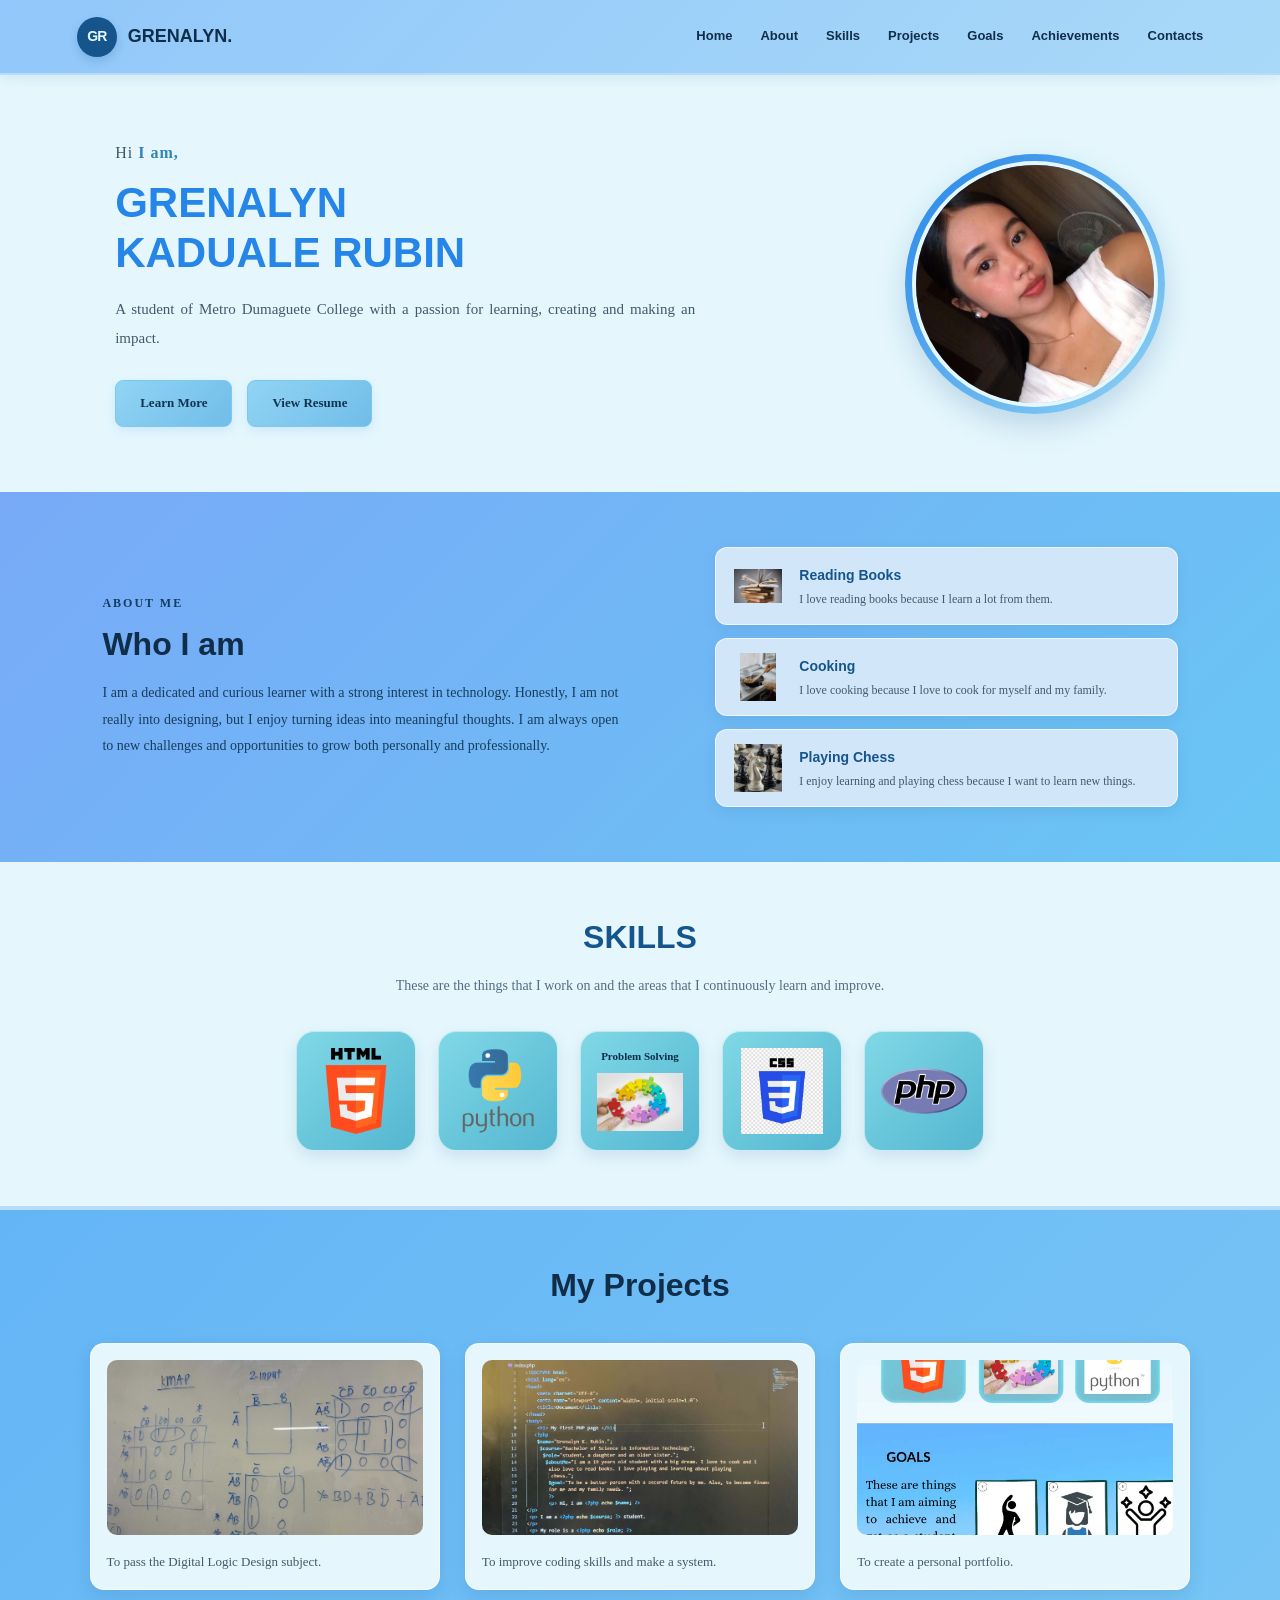
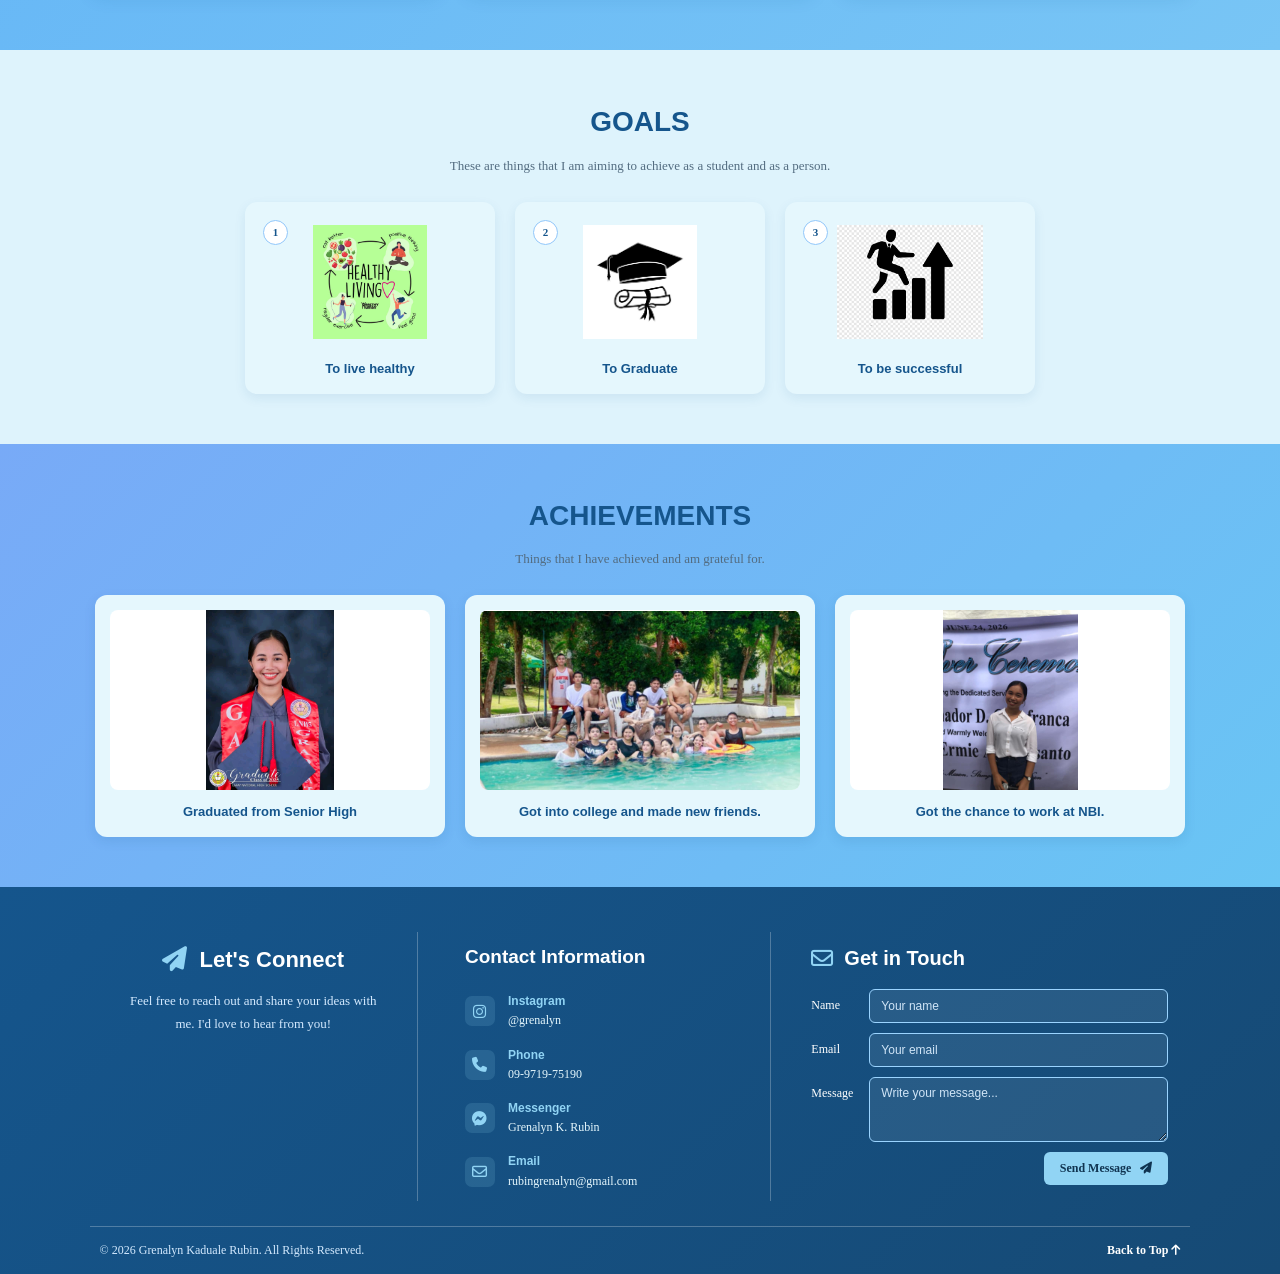
==== index.html @ eaa7376f "Add files via upload" ====
<!DOCTYPE html>
<html lang="en">

<head>
    <meta charset="UTF-8">
    <meta name="viewport" content="width=device-width, initial-scale=1.0">

    <meta name="description" content="Grenalyn Kaduale Rubin's Personal Portfolio">

    <title>Grenalyn Portfolio</title>

   
    <link rel="stylesheet" href="style.css">

  
    <link rel="stylesheet"
    href="https://cdnjs.cloudflare.com/ajax/libs/font-awesome/6.6.0/css/all.min.css">
</head>

<body id="top">

   

    <header>

        <div class="logo">
            <div class="logo-circle">GR</div>
            <h2>GRENALYN.</h2>
        </div>

        <nav>
            <a href="#home">Home</a>
            <a href="#about">About</a>
            <a href="#skills">Skills</a>
            <a href="#projects">Projects</a>
            <a href="#goals">Goals</a>
            <a href="#Achievements">Achievements</a>
            <a href="#contacts">Contacts</a>
        </nav>

    </header>


    

    <section class="home" id="home">

        <div class="home-content">

            <p class="intro">Hi <span>I am,</span></p>

            <h1>
                GRENALYN<br>
                KADUALE RUBIN
            </h1>

            <p class="homedescription">
                A student of Metro Dumaguete College
                with a passion for learning, creating
                and making an impact.
            </p>

            <div class="buttons">
                <a href="#about" class="btn">Learn More</a>
                <a href="resume.html" class="btn">View Resume</a>
            </div>

        </div>

        <div class="home-image">
            <img src="self picture.jpg" alt="Grenalyn's profile picture">
        </div>

    </section>


   

    <section class="about-section" id="about">

        <div class="about-content">

            <p class="subtitle">ABOUT ME</p>

            <h2>Who I am</h2>

            <p class="description">
                I am a dedicated and curious learner with a
                strong interest in technology. Honestly, I am
                not really into designing, but I enjoy turning
                ideas into meaningful thoughts. I am always
                open to new challenges and opportunities to
                grow both personally and professionally.
            </p>

        </div>

        <div class="hobbies-section">

            <div class="hobby-card">

                <div class="hobby-icon">
                    <img src="readingbooks.jpg" alt="Reading books">
                </div>

                <div class="hobby-content">
                    <h3>Reading Books</h3>
                    <p>I love reading books because I learn a lot from them.</p>
                </div>

            </div>

            <div class="hobby-card">

                <div class="hobby-icon">
                    <img src="cooking.png" alt="Cooking">
                </div>

                <div class="hobby-content">
                    <h3>Cooking</h3>
                    <p>I love cooking because I love to cook for myself and my family.</p>
                </div>

            </div>

            <div class="hobby-card">

                <div class="hobby-icon">
                    <img src="chess.jpg" alt="Playing chess">
                </div>

                <div class="hobby-content">
                    <h3>Playing Chess</h3>
                    <p>I enjoy learning and playing chess because I want to learn new things.</p>
                </div>

            </div>

        </div>

    </section>


    

    <section class="skills-section" id="skills">

        <h2>SKILLS</h2>

        <p class="skills-description">
            These are the things that I work on and the areas
            that I continuously learn and improve.
        </p>

        <div class="skills-container">

            <div class="skill-card">
                <img src="html.png" alt="HTML5">
            </div>

            <div class="skill-card">
                <img src="PYTHON.webp" alt="Python">
            </div>

            <div class="skill-card problem-solving">
                <h3>Problem Solving</h3>
                <img src="Problem Solving.jpg" alt="Problem solving">
            </div>

            <div class="skill-card">
                <img src="CSS.jpg" alt="CSS">
            </div>

            <div class="skill-card">
                <img src="php.png" alt="PHP">
            </div>

        </div>

    </section>



    <section class="projects-section" id="projects">

        <h2 class="projects-title">My Projects</h2>

        <div class="projects-container">

            <div class="project-card">
                <img src="digitallogic.jpg" alt="Digital Logic Design">
                <p>To pass the Digital Logic Design subject.</p>
            </div>

            <div class="project-card">
                <img src="dbms_project.jpg" alt="Database Management System project">
                <p>To improve coding skills and make a system.</p>
            </div>

            <div class="project-card">
                <img src="portfolioProject.jpg" alt="Portfolio project">
                <p>To create a personal portfolio.</p>
            </div>

        </div>

    </section>


  
<!-- GOALS SECTION -->
<section class="goals" id="goals">

    <div class="goals-section">

        <h2>GOALS</h2>

        <p class="section-description">
            These are things that I am aiming to
            achieve as a student and as a person.
        </p>

        <div class="goals-container">

            <div class="goal-item">
                <div class="goal-card">
                    <span class="number">1</span>
                    <img src="healthy_2.jpg" alt="Healthy living">
                </div>
                <h3>To live healthy</h3>
            </div>

            <div class="goal-item">
                <div class="goal-card">
                    <span class="number">2</span>
                    <img src="graduation_2.jpg" alt="Graduation">
                </div>
                <h3>To Graduate</h3>
            </div>

            <div class="goal-item">
                <div class="goal-card">
                    <span class="number">3</span>
                    <img src="success_2.png" alt="Success">
                </div>
                <h3>To be successful</h3>
            </div>

        </div>

    </div>

</section>


<!-- ACHIEVEMENTS SECTION -->
<section class="achievements" id="achievements">

    <div class="achievements-section">

        <h2>ACHIEVEMENTS</h2>

        <p class="section-description">
            Things that I have achieved and am grateful for.
        </p>

        <div class="achievements-container">

            <div class="achievement-item">
                <img src="graduation pic.jpg" alt="Senior high graduation">
                <h3>Graduated from Senior High</h3>
            </div>

            <div class="achievement-item">
                <img src="college friends.jpg" alt="College friends">
                <h3>Got into college and made new friends.</h3>
            </div>

            <div class="achievement-item">
                <img src="nbi picture.jpg" alt="NBI work opportunity">
                <h3>Got the chance to work at NBI.</h3>
            </div>

        </div>

    </div>

</section>

</section>



    <footer class="contact-footer" id="contacts">

        <div class="footer-container">


            <!-- CONNECT COLUMN -->

            <div class="footer-column connect">

                <div class="connect-title">
                    <i class="fa-solid fa-paper-plane"></i>
                    <h2>Let's Connect</h2>
                </div>

                <p>
                    Feel free to reach out and share your ideas
                    with me. I'd love to hear from you!
                </p>

            </div>


            <!-- CONTACT INFORMATION -->

            <div class="footer-column contact-info">

                <h3>Contact Information</h3>

                <div class="info-item">
                    <i class="fa-brands fa-instagram"></i>

                    <div>
                        <span>Instagram</span>
                        <p>@grenalyn</p>
                    </div>
                </div>

                <div class="info-item">
                    <i class="fa-solid fa-phone"></i>

                    <div>
                        <span>Phone</span>
                        <p>09-9719-75190</p>
                    </div>
                </div>

                <div class="info-item">
                    <i class="fa-brands fa-facebook-messenger"></i>

                    <div>
                        <span>Messenger</span>
                        <p>Grenalyn K. Rubin</p>
                    </div>
                </div>

                <div class="info-item">
                    <i class="fa-regular fa-envelope"></i>

                    <div>
                        <span>Email</span>
                        <p>rubingrenalyn@gmail.com</p>
                    </div>
                </div>

            </div>


            <!-- GET IN TOUCH -->

            <div class="footer-column get-in-touch">

                <div class="form-title">
                    <i class="fa-regular fa-envelope"></i>
                    <h2>Get in Touch</h2>
                </div>

                <form action="#" method="POST">

                    <div class="form-group">
                        <label for="name">Name</label>

                        <input
                            type="text"
                            id="name"
                            name="name"
                            placeholder="Your name"
                            required
                        >
                    </div>

                    <div class="form-group">
                        <label for="email">Email</label>

                        <input
                            type="email"
                            id="email"
                            name="email"
                            placeholder="Your email"
                            required
                        >
                    </div>

                    <div class="form-group">
                        <label for="message">Message</label>

                        <textarea
                            id="message"
                            name="message"
                            placeholder="Write your message..."
                            required
                        ></textarea>
                    </div>

                    <button type="submit" class="send-button">
                        Send Message
                        <i class="fa-solid fa-paper-plane"></i>
                    </button>

                </form>

            </div>

        </div>


        <!-- FOOTER BOTTOM -->

        <div class="footer-bottom">

            <p>
                © 2026 Grenalyn Kaduale Rubin. All Rights Reserved.
            </p>

            <a href="#top">
                Back to Top
                <i class="fa-solid fa-arrow-up"></i>
            </a>

        </div>

    </footer>

</body>
</html>
---- style.css ----
/* ==============================
   GENERAL SETTINGS
============================== */
* {
    margin: 0;
    padding: 0;
    box-sizing: border-box;
}

html {
    scroll-behavior: smooth;
    scroll-padding-top: 20px;
}

body {
    background-color: #e5f7fd;
    color: #102334;
    font-family: Georgia, "Times New Roman", serif;
    line-height: 1.6;
    overflow-x: hidden;
}

img {
    max-width: 100%;
    display: block;
}

a {
    transition: all 0.3s ease;
    text-decoration: none;
}

button,
input,
textarea {
    font-family: inherit;
}

/* ==============================
   HEADER / NAVIGATION
============================== */
header {
    width: 100%;
    min-height: 75px;
    background: linear-gradient(135deg, #91c7fa, #a9d9f8);
    border-bottom: 2px solid #b6dcfa;
    display: flex;
    align-items: center;
    justify-content: space-between;
    padding: 12px 6%;
    gap: 25px;
    box-shadow: 0 3px 12px rgba(21, 85, 140, 0.10);
    position: relative;
    z-index: 100;
}

.logo {
    display: flex;
    align-items: center;
    gap: 11px;
    flex-shrink: 0;
}

.logo-circle {
    width: 40px;
    height: 40px;
    background-color: #15558c;
    color: #e5f7fd;
    border-radius: 50%;
    display: flex;
    align-items: center;
    justify-content: center;
    font-family: "Arial Black", Impact, sans-serif;
    font-size: 14px;
    font-weight: 900;
    letter-spacing: -1px;
    box-shadow: 0 4px 10px rgba(21, 85, 140, 0.2);
}

.logo h2 {
    font-family: Arial, sans-serif;
    font-size: 18px;
    font-weight: 800;
    white-space: nowrap;
    color: #102d49;
}

nav {
    display: flex;
    align-items: center;
    justify-content: flex-end;
    gap: 28px;
}

nav a {
    color: #102d49;
    font-family: Arial, sans-serif;
    font-size: 13px;
    font-weight: bold;
    position: relative;
    padding: 7px 0;
}

nav a::after {
    content: "";
    position: absolute;
    left: 0;
    bottom: 0;
    width: 0;
    height: 2px;
    background-color: #15558c;
    transition: width 0.3s ease;
}

nav a:hover::after {
    width: 100%;
}

nav a:hover {
    color: #15558c;
}

/* ==============================
   HOME SECTION
============================== */
.home {
    width: 100%;
    min-height: 410px;
    background-color: #e5f7fd;
    display: flex;
    align-items: center;
    justify-content: space-between;
    gap: 60px;
    padding: 65px 9%;
}

.home-content {
    flex: 1;
    min-width: 0;
    max-width: 650px;
}

.intro {
    font-size: 16px;
    margin-bottom: 12px;
    color: #40576a;
    letter-spacing: 1px;
}

.intro span {
    color: #3483b8;
    font-weight: bold;
}

.home-content h1 {
    color: #2585e8;
    font-family: Arial, sans-serif;
    font-size: 42px;
    font-weight: 900;
    line-height: 1.2;
    margin-bottom: 17px;
    text-align: left;
}

.homedescription {
    font-size: 15px;
    line-height: 1.9;
    text-align: justify;
    color: #43596c;
    max-width: 580px;
    margin-top: 10px;
}

.buttons {
    display: flex;
    align-items: center;
    gap: 15px;
    margin-top: 28px;
}

.btn {
    display: inline-block;
    background: linear-gradient(135deg, #91d4f4, #70bde9);
    color: #103451;
    padding: 12px 24px;
    border-radius: 8px;
    font-size: 13px;
    font-weight: bold;
    border: 1px solid #80c7ef;
    box-shadow: 0 4px 12px rgba(37, 133, 232, 0.12);
}

.btn:hover {
    background: #15558c;
    color: white;
    transform: translateY(-3px);
    box-shadow: 0 7px 15px rgba(21, 85, 140, 0.2);
}

.home-image {
    width: 260px;
    height: 260px;
    flex-shrink: 0;
    margin: 0;
    padding: 7px;
    border-radius: 50%;
    background: linear-gradient(135deg, #2585e8, #91d4f4);
    box-shadow: 0 12px 30px rgba(21, 85, 140, 0.2);
    transition: transform 0.4s ease;
}

.home-image:hover {
    transform: translateY(-6px);
}

.home-image img {
    width: 100%;
    height: 100%;
    object-fit: cover;
    border-radius: 50%;
    border: 4px solid #e5f7fd;
}

/* ==============================
   ABOUT SECTION
============================== */
.about-section {
    width: 100%;
    min-height: 310px;
    background: linear-gradient(135deg, #78aaf7, #69c5f4);
    display: flex;
    align-items: center;
    justify-content: space-between;
    gap: 55px;
    padding: 55px 8%;
}

.about-content {
    width: 48%;
    max-width: 600px;
}

.subtitle {
    font-size: 12px;
    font-weight: bold;
    letter-spacing: 2px;
    color: #123c63;
    margin-bottom: 10px;
    text-transform: uppercase;
}

.about-content h2 {
    font-family: Arial, sans-serif;
    font-size: 32px;
    color: #102d49;
    margin-bottom: 15px;
    line-height: 1.3;
}

.description {
    font-size: 14px;
    line-height: 1.9;
    text-align: justify;
    color: #163d5c;
}

.hobbies-section {
    width: 43%;
    display: flex;
    flex-direction: column;
    gap: 13px;
}

.hobby-card {
    width: 100%;
    min-height: 78px;
    background-color: #d2e6fa;
    display: flex;
    align-items: center;
    gap: 17px;
    padding: 13px 18px;
    border-radius: 12px;
    border: 1px solid rgba(255,255,255,0.65);
    box-shadow: 0 5px 14px rgba(21, 85, 140, 0.10);
    transition: all 0.3s ease;
}

.hobby-card:hover {
    transform: translateX(6px);
    background-color: #e5f7fd;
    box-shadow: 0 8px 18px rgba(21, 85, 140, 0.15);
}

.hobby-icon {
    width: 48px;
    height: 48px;
    flex-shrink: 0;
    display: flex;
    align-items: center;
    justify-content: center;
}

.hobby-icon img {
    width: 100%;
    height: 100%;
    object-fit: contain;
}

.hobby-content {
    flex: 1;
    min-width: 0;
    text-align: left;
}

.hobby-content h3 {
    font-family: Arial, sans-serif;
    font-size: 14px;
    color: #15558c;
    margin-bottom: 3px;
}

.hobby-content p {
    font-size: 12px;
    line-height: 1.5;
    color: #43596c;
}

/* ==============================
   SKILLS SECTION
============================== */
.skills-section {
    width: 100%;
    min-height: 260px;
    padding: 50px 7% 55px;
    text-align: center;
    background-color: #e5f7fd;
    border-bottom: 4px solid #b6dcfa;
}

.skills-section h2 {
    font-family: Arial, sans-serif;
    font-size: 32px;
    color: #15558c;
    margin-bottom: 10px;
}

.skills-description {
    max-width: 600px;
    margin: 0 auto;
    font-size: 14px;
    line-height: 1.8;
    color: #536c80;
}

.skills-container {
    width: 100%;
    display: flex;
    justify-content: center;
    align-items: center;
    gap: 22px;
    margin-top: 32px;
    flex-wrap: wrap;
}

.skill-card {
    width: 120px;
    height: 120px;
    padding: 16px;
    border-radius: 18px;
    background: linear-gradient(135deg, #80d8e6, #53b6d0);
    display: flex;
    justify-content: center;
    align-items: center;
    overflow: hidden;
    box-shadow: 0 6px 15px rgba(21, 85, 140, 0.13);
    border: 1px solid rgba(255,255,255,0.6);
    transition: all 0.3s ease;
}

.skill-card:hover {
    transform: translateY(-8px);
    box-shadow: 0 12px 20px rgba(21, 85, 140, 0.2);
}

.skill-card img {
    width: 100%;
    height: 100%;
    object-fit: contain;
}

/* PROBLEM-SOLVING LOGO */
.problem-solving {
    flex-direction: column;
    gap: 5px;
}

.problem-solving h3 {
    font-size: 11px;
    font-weight: bold;
    white-space: nowrap;
    color: #102d49;
}

.problem-solving img {
    width: 100%;
    height: 70px;
    object-fit: contain;
}

/* ==============================
   PROJECTS SECTION
============================== */
.projects-section {
    width: 100%;
    min-height: 300px;
    background: linear-gradient(135deg, #64b5f6, #78c5f5);
    padding: 50px 7% 60px;
    text-align: center;
}

.projects-title {
    font-family: Arial, sans-serif;
    font-size: 32px;
    color: #102d49;
    margin-bottom: 32px;
}

.projects-container {
    width: 100%;
    max-width: 1200px;
    margin: 0 auto;
    display: flex;
    align-items: stretch;
    justify-content: center;
    gap: 25px;
}

.project-card {
    flex: 1;
    min-width: 0;
    max-width: 360px;
    text-align: left;
    background: #e5f7fd;
    padding: 16px;
    border-radius: 14px;
    border: 1px solid rgba(255,255,255,0.7);
    box-shadow: 0 7px 18px rgba(21, 85, 140, 0.14);
    transition: all 0.3s ease;
}

.project-card:hover {
    transform: translateY(-7px);
    box-shadow: 0 12px 25px rgba(21, 85, 140, 0.22);
}

.project-card img {
    width: 100%;
    height: 175px;
    object-fit: cover;
    border-radius: 10px;
    margin-bottom: 15px;
}

.project-card h3 {
    font-family: Arial, sans-serif;
    font-size: 17px;
    color: #15558c;
    line-height: 1.4;
}

.project-card p {
    font-size: 13px;
    line-height: 1.8;
    color: #43596c;
    margin-top: 8px;
}


/* ==============================
   GOALS SECTION
============================== */

.goals {
    width: 100%;
    min-height: 300px;
    background-color: #def3fc;
    padding: 50px 7%;
    text-align: center;
}

.goals-section {
    width: 100%;
    max-width: 1200px;
    margin: auto;
}

.goals-section h2,
.achievements-section h2 {
    font-family: Arial, sans-serif;
    font-size: 28px;
    color: #15558c;
    margin-bottom: 10px;
}

.section-description {
    font-size: 13px;
    line-height: 1.7;
    color: #536c80;
    margin-bottom: 22px;
}

.goals-container {
    display: flex;
    justify-content: center;
    align-items: stretch;
    gap: 20px;
    margin-top: 25px;
}

.goal-item {
    flex: 1;
    max-width: 250px;
    min-width: 0;
    text-align: center;
    background-color: #e5f7fd;
    padding: 15px;
    border-radius: 12px;
    box-shadow: 0 4px 12px rgba(21, 85, 140, 0.09);
    transition: all 0.3s ease;
}

.goal-item:hover {
    transform: translateY(-5px);
}

.goal-card {
    width: 100%;
    height: 130px;
    position: relative;
    display: flex;
    justify-content: center;
    align-items: center;
    overflow: hidden;
}

.goal-card img {
    width: 100%;
    height: 100%;
    object-fit: contain;
    padding: 8px;
}

.number {
    position: absolute;
    top: 3px;
    left: 3px;
    width: 25px;
    height: 25px;
    border: 1px solid #91c7fa;
    border-radius: 50%;
    background-color: white;
    color: #15558c;
    display: flex;
    justify-content: center;
    align-items: center;
    font-size: 11px;
    font-weight: bold;
    z-index: 2;
}

.goal-item h3 {
    font-family: Arial, sans-serif;
    font-size: 13px;
    line-height: 1.5;
    color: #15558c;
    margin-top: 12px;
}


/* ==============================
   ACHIEVEMENTS SECTION
============================== */

.achievements {
    width: 100%;
    min-height: 300px;
    background: linear-gradient(135deg, #78aaf7, #69c5f4);
    padding: 50px 7%;
    text-align: center;
}

.achievements-section {
    width: 100%;
    max-width: 1200px;
    margin: auto;
}

.achievements-container {
    width: 100%;
    display: flex;
    justify-content: center;
    align-items: stretch;
    gap: 20px;
    margin-top: 25px;
}

.achievement-item {
    flex: 1;
    max-width: 350px;
    min-width: 0;
    text-align: center;
    background-color: #e5f7fd;
    padding: 15px;
    border-radius: 12px;
    box-shadow: 0 4px 12px rgba(21, 85, 140, 0.12);
    overflow: hidden;
}


.achievement-item:hover {
    transform: translateY(-5px);
    box-shadow: 0 8px 18px rgba(21, 85, 140, 0.18);
}

.achievement-item img {
    width: 100%;
    height: 180px;
    object-fit: contain;
    object-position: center;
    display: block;
    border-radius: 8px;
    background-color: white;
}

.achievement-item h3 {
    font-family: Arial, sans-serif;
    font-size: 13px;
    line-height: 1.5;
    color: #15558c;
    margin-top: 12px;
}


.contact-footer {
    width: 100%;
    background: linear-gradient(135deg, #15558c, #164a75);
    color: white;
    padding: 35px 7% 0;
    scroll-margin-top: 20px;
}

.footer-container {
    width: 100%;
    max-width: 1250px;
    margin: auto;
    display: grid;
    grid-template-columns: 1fr 1fr 1.2fr;
    gap: 25px;
    align-items: stretch;
    padding: 10px 0 25px;
}

.footer-column {
    min-width: 0;
    padding: 10px 22px;
}



.connect {
    text-align: center;
    border-right: 1px solid rgba(255,255,255,0.25);
}

.connect-title {
    display: flex;
    align-items: center;
    justify-content: center;
    gap: 12px;
    margin-bottom: 12px;
}

.connect-title i {
    font-size: 25px;
    color: #91d4f4;
}

.connect-title h2 {
    font-family: Arial, sans-serif;
    font-size: 22px;
}

.connect p {
    max-width: 260px;
    margin: 0 auto 20px;
    font-size: 13px;
    line-height: 1.8;
    color: #d4eaff;
}

.social-icons {
    display: flex;
    justify-content: center;
    gap: 13px;
}

.social-icons a {
    width: 38px;
    height: 38px;
    display: flex;
    align-items: center;
    justify-content: center;
    background: rgba(255,255,255,0.12);
    border: 1px solid rgba(255,255,255,0.25);
    border-radius: 50%;
    color: white;
    font-size: 17px;
    transition: 0.3s ease;
}

.social-icons a:hover {
    background: #91d4f4;
    color: #15558c;
    transform: translateY(-5px);
}



.contact-info {
    border-right: 1px solid rgba(255,255,255,0.25);
    display: flex;
    flex-direction: column;
    justify-content: center;
    gap: 15px;
}

.contact-info h3 {
    font-family: Arial, sans-serif;
    font-size: 19px;
    margin-bottom: 5px;
}

.info-item {
    display: flex;
    align-items: center;
    gap: 13px;
}

.info-item > i {
    width: 30px;
    height: 30px;
    flex-shrink: 0;
    display: flex;
    align-items: center;
    justify-content: center;
    background: rgba(145,212,244,0.15);
    border-radius: 7px;
    color: #91d4f4;
    font-size: 15px;
}

.info-item span {
    display: block;
    font-family: Arial, sans-serif;
    font-size: 12px;
    font-weight: bold;
    color: #91d4f4;
}

.info-item p {
    font-size: 12px;
    color: #e5f7fd;
    overflow-wrap: anywhere;
}

/* GET IN TOUCH FORM */

.get-in-touch {
    padding-left: 15px;
}

.form-title {
    display: flex;
    align-items: center;
    gap: 11px;
    margin-bottom: 15px;
}

.form-title i {
    font-size: 22px;
    color: #91d4f4;
}

.form-title h2 {
    font-family: Arial, sans-serif;
    font-size: 20px;
}

.form-group {
    display: flex;
    align-items: flex-start;
    gap: 10px;
    margin-bottom: 10px;
}

.form-group label {
    width: 48px;
    flex-shrink: 0;
    padding-top: 7px;
    font-size: 12px;
}

.form-group input,
.form-group textarea {
    flex: 1;
    min-width: 0;
    width: 100%;
    padding: 8px 11px;
    border: 1px solid #9bd4ff;
    border-radius: 6px;
    outline: none;
    background: rgba(255,255,255,0.08);
    color: white;
    font-family: Arial, sans-serif;
    font-size: 12px;
    transition: 0.3s ease;
}

.form-group input {
    height: 34px;
}

.form-group textarea {
    height: 65px;
    resize: vertical;
}

.form-group input::placeholder,
.form-group textarea::placeholder {
    color: #d0e5f7;
}

.form-group input:focus,
.form-group textarea:focus {
    border-color: white;
    background: rgba(255,255,255,0.15);
    box-shadow: 0 0 0 3px rgba(145,212,244,0.15);
}

/* SEND BUTTON */

.send-button {
    display: block;
    margin-left: auto;
    padding: 9px 16px;
    border: none;
    border-radius: 6px;
    background: #91d4f4;
    color: #103451;
    font-size: 12px;
    font-weight: bold;
    cursor: pointer;
    transition: 0.3s ease;
}

.send-button i {
    margin-left: 6px;
}

.send-button:hover {
    background: #e5f7fd;
    transform: translateY(-3px);
    box-shadow: 0 5px 12px rgba(0,0,0,0.15);
}



.footer-bottom {
    max-width: 1250px;
    margin: auto;
    padding: 14px 10px;
    border-top: 1px solid rgba(255,255,255,0.25);
    display: flex;
    align-items: center;
    justify-content: space-between;
    gap: 15px;
}

.footer-bottom p {
    color: #d4eaff;
    font-size: 12px;
}

.footer-bottom a {
    color: white;
    font-size: 12px;
    font-weight: bold;
}

.footer-bottom a:hover {
    color: #91d4f4;
}

#contacts {
    scroll-margin-top: 20px;
}

html {
    scroll-behavior: smooth;
}
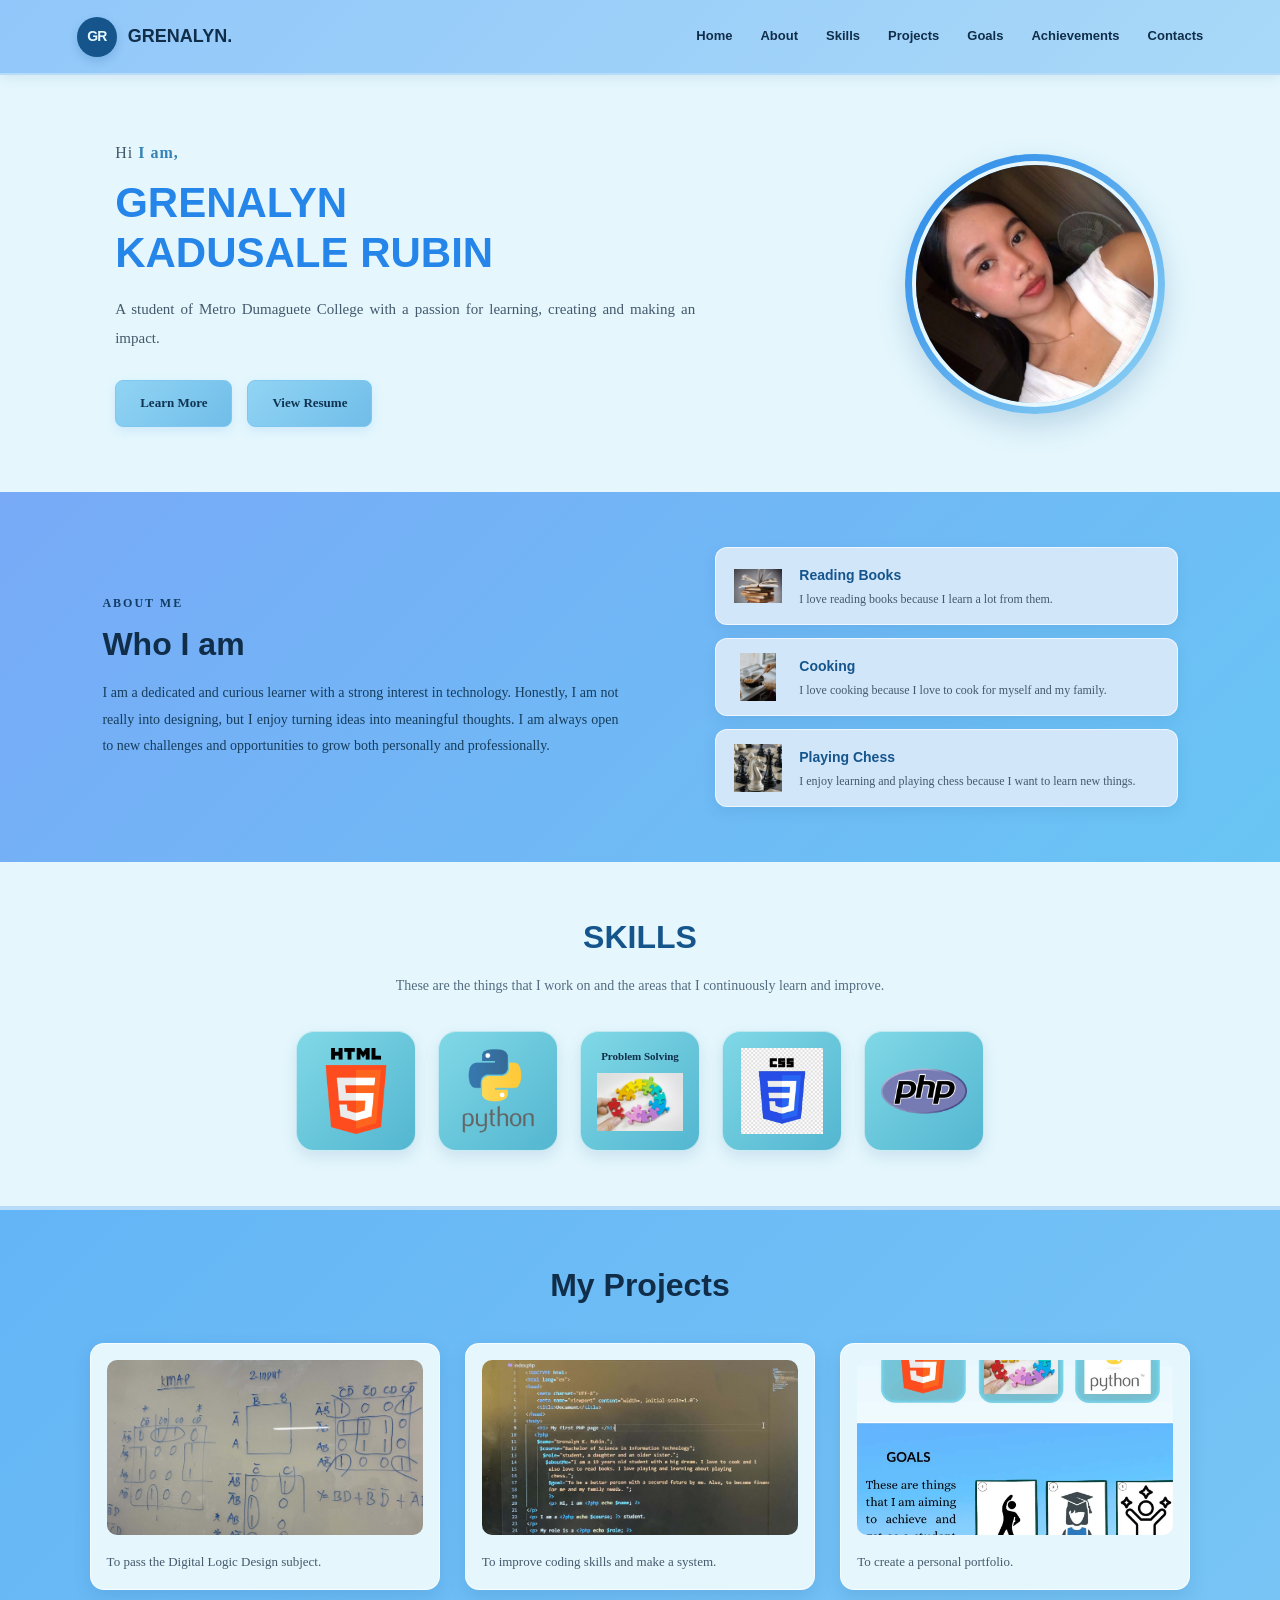
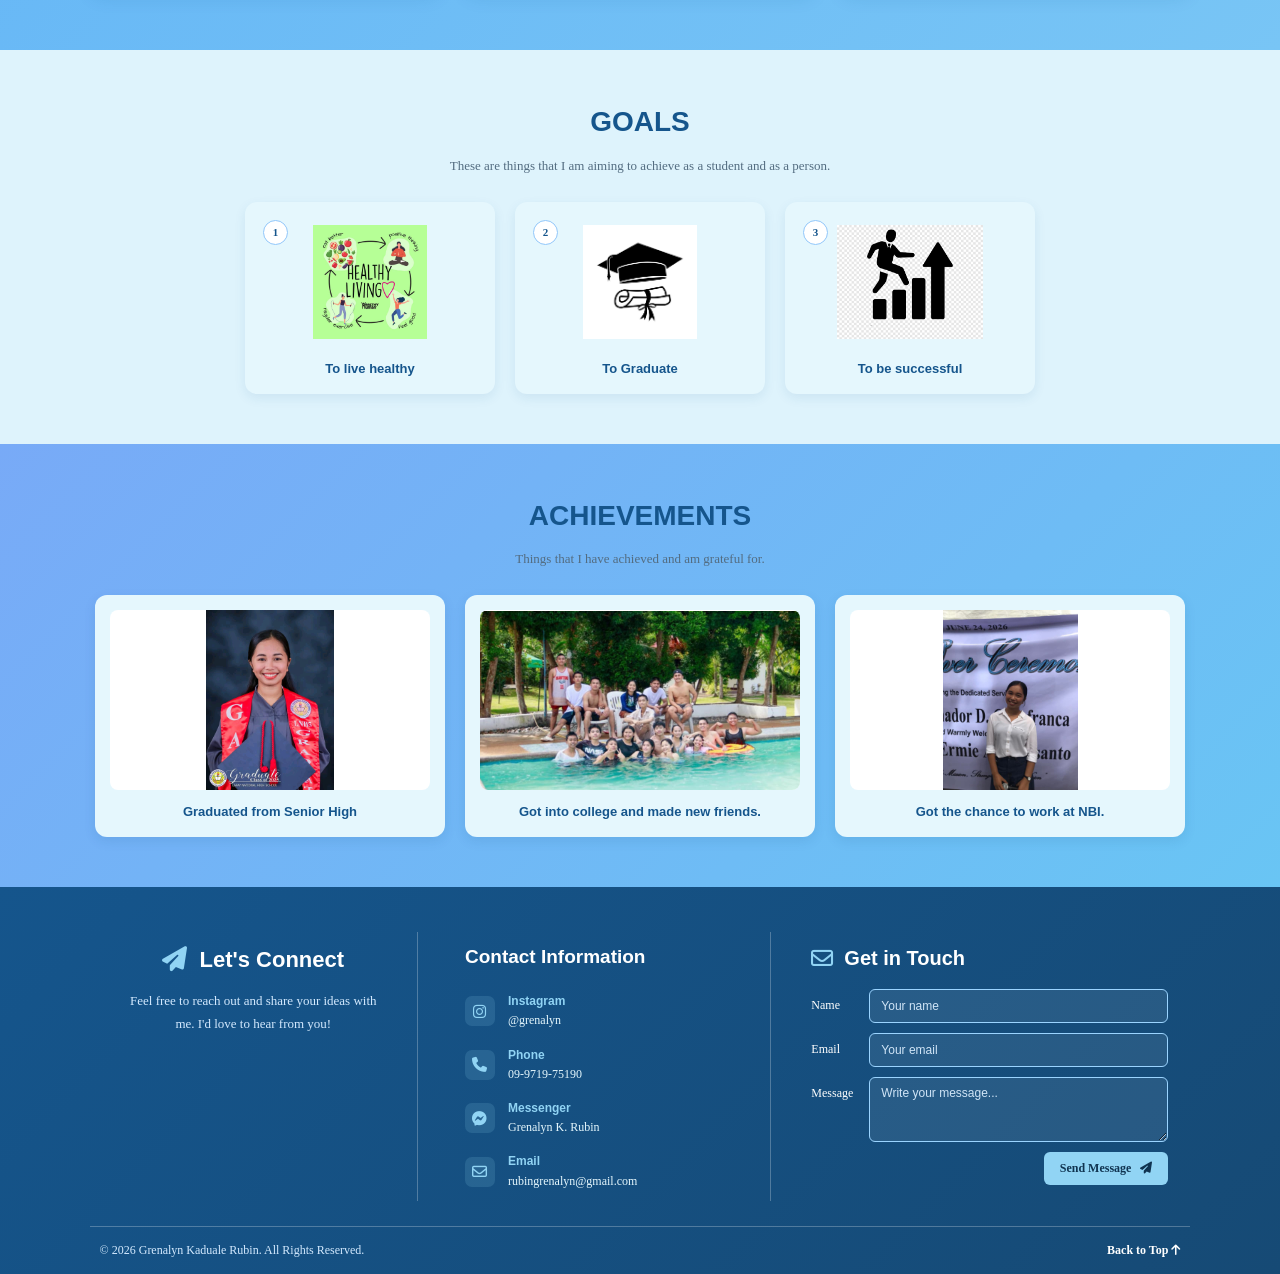
==== commit 590f0beb: "Update Portfolio" ====
--- a/index.html
+++ b/index.html
@@ -52,7 +52,7 @@
 
             <h1>
                 GRENALYN<br>
-                KADUALE RUBIN
+                KADUSALE RUBIN
             </h1>
 
             <p class="homedescription">
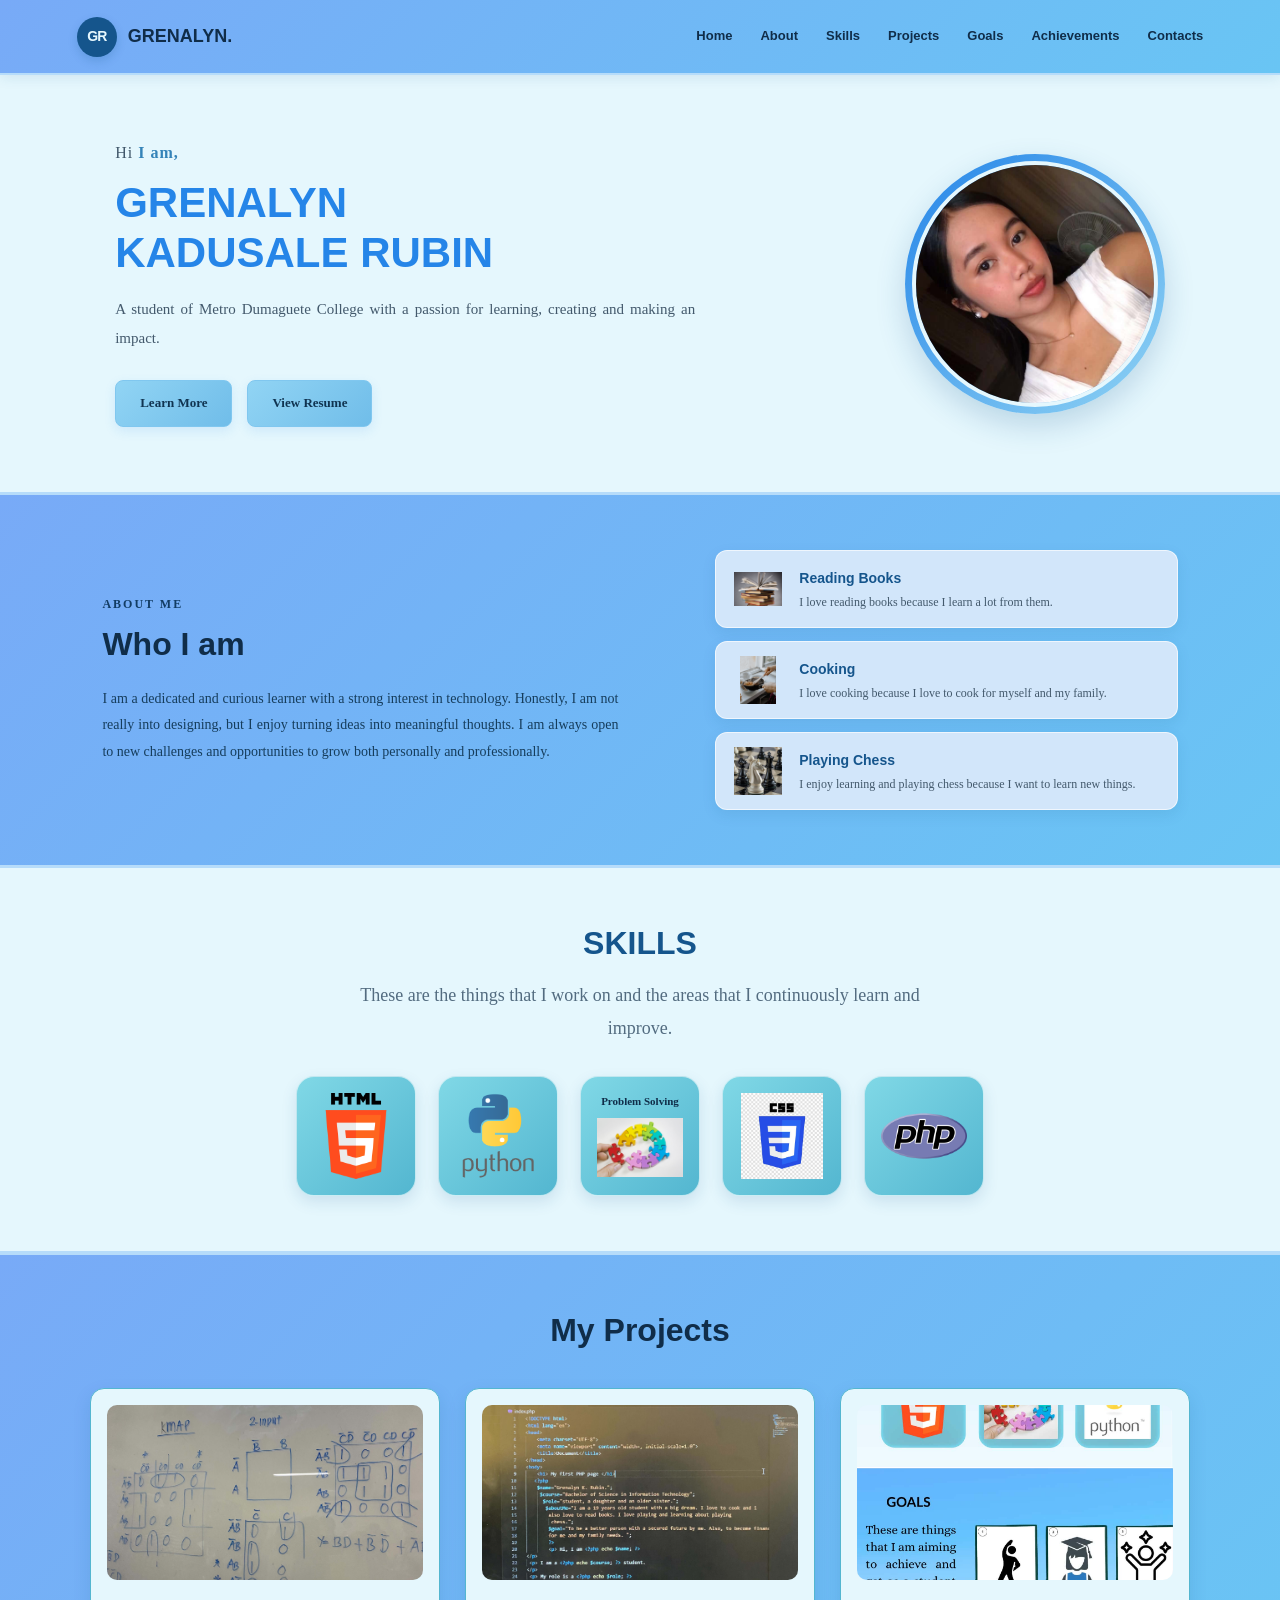
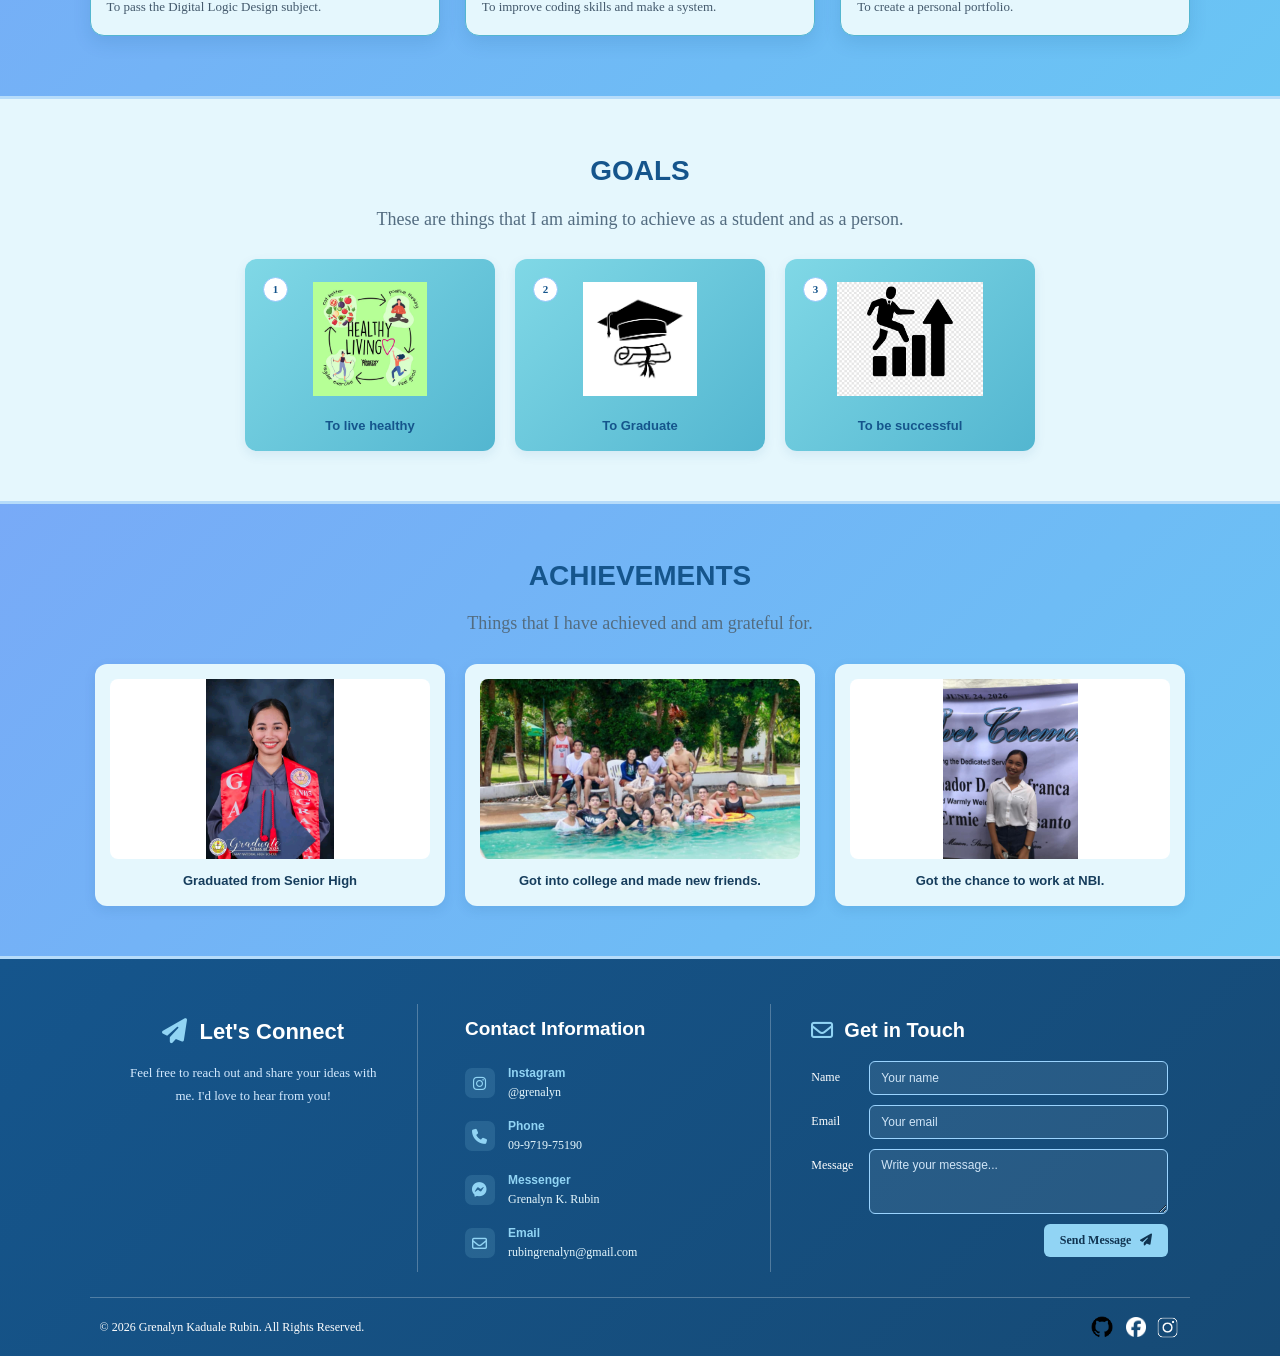
==== commit f315386b: "UPDATE CODE ON HTML AND CSS" ====
--- a/index.html
+++ b/index.html
@@ -35,7 +35,7 @@
             <a href="#skills">Skills</a>
             <a href="#projects">Projects</a>
             <a href="#goals">Goals</a>
-            <a href="#Achievements">Achievements</a>
+            <a href="#achievements">Achievements</a>
             <a href="#contacts">Contacts</a>
         </nav>
 
@@ -209,7 +209,7 @@
 
 
   
-<!-- GOALS SECTION -->
+
 <section class="goals" id="goals">
 
     <div class="goals-section">
@@ -254,7 +254,6 @@
 </section>
 
 
-<!-- ACHIEVEMENTS SECTION -->
 <section class="achievements" id="achievements">
 
     <div class="achievements-section">
@@ -297,7 +296,7 @@
         <div class="footer-container">
 
 
-            <!-- CONNECT COLUMN -->
+         
 
             <div class="footer-column connect">
 
@@ -314,8 +313,6 @@
             </div>
 
 
-            <!-- CONTACT INFORMATION -->
-
             <div class="footer-column contact-info">
 
                 <h3>Contact Information</h3>
@@ -359,7 +356,7 @@
             </div>
 
 
-            <!-- GET IN TOUCH -->
+           
 
             <div class="footer-column get-in-touch">
 
@@ -417,19 +414,25 @@
         </div>
 
 
-        <!-- FOOTER BOTTOM -->
 
         <div class="footer-bottom">
 
             <p>
-                © 2026 Grenalyn Kaduale Rubin. All Rights Reserved.
+                <a href="#home">© 2026 Grenalyn Kaduale Rubin. All Rights Reserved.</a>
             </p>
-
-            <a href="#top">
-                Back to Top
-                <i class="fa-solid fa-arrow-up"></i>
-            </a>
-
+<div class="social-links">
+    <a href="https://github.com/grenalyn-hash" class="github-link">
+        <img src="github.png" alt="GitHub">
+    </a>
+
+    <a href="https://www.facebook.com/share/1NdQanT89s/?mibextid=wwXIfr" class="facebook-link">
+        <img src="fb.png" alt="Facebook">
+    </a>
+
+    <a href="https://www.instagram.com/uswr0501234?rpxt=MW56NmcwbjQzY2RtaA%3D%3D&utm_source=qr" class="instagram-link">
+        <img src="ig.png" alt="Instagram">
+    </a>
+</div>
         </div>
 
     </footer>
--- a/style.css
+++ b/style.css
@@ -1,7 +1,3 @@
-
-/* ==============================
-   GENERAL SETTINGS
-============================== */
 * {
     margin: 0;
     padding: 0;
@@ -27,8 +23,8 @@
 }
 
 a {
+    text-decoration: none;
     transition: all 0.3s ease;
-    text-decoration: none;
 }
 
 button,
@@ -37,13 +33,10 @@
     font-family: inherit;
 }
 
-/* ==============================
-   HEADER / NAVIGATION
-============================== */
 header {
     width: 100%;
     min-height: 75px;
-    background: linear-gradient(135deg, #91c7fa, #a9d9f8);
+    background: linear-gradient(135deg, #78aaf7, #69c5f4);
     border-bottom: 2px solid #b6dcfa;
     display: flex;
     align-items: center;
@@ -53,7 +46,12 @@
     box-shadow: 0 3px 12px rgba(21, 85, 140, 0.10);
     position: relative;
     z-index: 100;
-}
+
+    position: sticky;
+    top: 0;
+    z-index: 1000;
+}
+
 
 .logo {
     display: flex;
@@ -113,6 +111,8 @@
     transition: width 0.3s ease;
 }
 
+
+
 nav a:hover::after {
     width: 100%;
 }
@@ -121,13 +121,11 @@
     color: #15558c;
 }
 
-/* ==============================
-   HOME SECTION
-============================== */
 .home {
     width: 100%;
     min-height: 410px;
     background-color: #e5f7fd;
+    border-bottom: 3px solid #b6dcfa;
     display: flex;
     align-items: center;
     justify-content: space-between;
@@ -222,13 +220,11 @@
     border: 4px solid #e5f7fd;
 }
 
-/* ==============================
-   ABOUT SECTION
-============================== */
 .about-section {
     width: 100%;
     min-height: 310px;
-    background: linear-gradient(135deg, #78aaf7, #69c5f4);
+    background: linear-gradient(135deg, #78aaf7, #69c5f4);;
+    border-bottom: 3px solid #b6dcfa;
     display: flex;
     align-items: center;
     justify-content: space-between;
@@ -254,7 +250,7 @@
     font-family: Arial, sans-serif;
     font-size: 32px;
     color: #102d49;
-    margin-bottom: 15px;
+    margin-bottom: 20px;
     line-height: 1.3;
 }
 
@@ -326,9 +322,6 @@
     color: #43596c;
 }
 
-/* ==============================
-   SKILLS SECTION
-============================== */
 .skills-section {
     width: 100%;
     min-height: 260px;
@@ -348,7 +341,7 @@
 .skills-description {
     max-width: 600px;
     margin: 0 auto;
-    font-size: 14px;
+    font-size: 18px;
     line-height: 1.8;
     color: #536c80;
 }
@@ -408,13 +401,11 @@
     object-fit: contain;
 }
 
-/* ==============================
-   PROJECTS SECTION
-============================== */
 .projects-section {
     width: 100%;
     min-height: 300px;
-    background: linear-gradient(135deg, #64b5f6, #78c5f5);
+    background:linear-gradient(135deg, #78aaf7, #69c5f4);;
+    border-bottom: 3px solid #b6dcfa;
     padding: 50px 7% 60px;
     text-align: center;
 }
@@ -444,7 +435,7 @@
     background: #e5f7fd;
     padding: 16px;
     border-radius: 14px;
-    border: 1px solid rgba(255,255,255,0.7);
+    border: 1px solid #53b6d0;
     box-shadow: 0 7px 18px rgba(21, 85, 140, 0.14);
     transition: all 0.3s ease;
 }
@@ -460,6 +451,7 @@
     object-fit: cover;
     border-radius: 10px;
     margin-bottom: 15px;
+
 }
 
 .project-card h3 {
@@ -476,15 +468,11 @@
     margin-top: 8px;
 }
 
-
-/* ==============================
-   GOALS SECTION
-============================== */
-
 .goals {
     width: 100%;
     min-height: 300px;
-    background-color: #def3fc;
+    background: #e5f7fd;
+    border-bottom: 3px solid #b6dcfa;
     padding: 50px 7%;
     text-align: center;
 }
@@ -504,7 +492,7 @@
 }
 
 .section-description {
-    font-size: 13px;
+    font-size: 18px;
     line-height: 1.7;
     color: #536c80;
     margin-bottom: 22px;
@@ -523,7 +511,7 @@
     max-width: 250px;
     min-width: 0;
     text-align: center;
-    background-color: #e5f7fd;
+     background: linear-gradient(135deg, #80d8e6, #53b6d0);
     padding: 15px;
     border-radius: 12px;
     box-shadow: 0 4px 12px rgba(21, 85, 140, 0.09);
@@ -577,15 +565,11 @@
     margin-top: 12px;
 }
 
-
-/* ==============================
-   ACHIEVEMENTS SECTION
-============================== */
-
 .achievements {
     width: 100%;
     min-height: 300px;
     background: linear-gradient(135deg, #78aaf7, #69c5f4);
+    border-bottom: 3px solid #b6dcfa;
     padding: 50px 7%;
     text-align: center;
 }
@@ -615,8 +599,8 @@
     border-radius: 12px;
     box-shadow: 0 4px 12px rgba(21, 85, 140, 0.12);
     overflow: hidden;
-}
-
+    transition: all 0.3s ease;
+}
 
 .achievement-item:hover {
     transform: translateY(-5px);
@@ -637,10 +621,9 @@
     font-family: Arial, sans-serif;
     font-size: 13px;
     line-height: 1.5;
-    color: #15558c;
+    color: #163d5c;;
     margin-top: 12px;
 }
-
 
 .contact-footer {
     width: 100%;
@@ -666,8 +649,6 @@
     padding: 10px 22px;
 }
 
-
-
 .connect {
     text-align: center;
     border-right: 1px solid rgba(255,255,255,0.25);
@@ -725,8 +706,6 @@
     transform: translateY(-5px);
 }
 
-
-
 .contact-info {
     border-right: 1px solid rgba(255,255,255,0.25);
     display: flex;
@@ -773,8 +752,6 @@
     color: #e5f7fd;
     overflow-wrap: anywhere;
 }
-
-/* GET IN TOUCH FORM */
 
 .get-in-touch {
     padding-left: 15px;
@@ -847,8 +824,6 @@
     background: rgba(255,255,255,0.15);
     box-shadow: 0 0 0 3px rgba(145,212,244,0.15);
 }
-
-/* SEND BUTTON */
 
 .send-button {
     display: block;
@@ -874,8 +849,6 @@
     box-shadow: 0 5px 12px rgba(0,0,0,0.15);
 }
 
-
-
 .footer-bottom {
     max-width: 1250px;
     margin: auto;
@@ -895,7 +868,7 @@
 .footer-bottom a {
     color: white;
     font-size: 12px;
-    font-weight: bold;
+    font-weight: normal;
 }
 
 .footer-bottom a:hover {
@@ -905,7 +878,57 @@
 #contacts {
     scroll-margin-top: 20px;
 }
-
-html {
-    scroll-behavior: smooth;
-}
+/* SOCIAL MEDIA ICONS */
+.social-links {
+    display: flex;
+    align-items: center;
+    justify-content: flex-start;
+    gap: 9px;
+    margin-left: 0;
+}
+
+/* GITHUB */
+.github-link {
+    display: flex;
+    align-items: center;
+}
+
+.github-link img {
+    width: 30px;
+    height: 30px;
+    object-fit: contain;
+    transition: 0.3s ease;
+}
+
+/* FACEBOOK */
+.facebook-link {
+    display: flex;
+    align-items: center;
+}
+
+.facebook-link img {
+    width: 20px;
+    height: 20px;
+    object-fit: contain;
+    transition: 0.3s ease;
+}
+
+/* INSTAGRAM */
+.instagram-link {
+    display: flex;
+    align-items: center;
+}
+
+.instagram-link img {
+    width: 25px;
+    height: 25px;
+    object-fit: contain;
+    transition: 0.3s ease;
+}
+
+/* HOVER EFFECT */
+.github-link img:hover,
+.facebook-link img:hover,
+.instagram-link img:hover {
+    transform: scale(1.15);
+}
